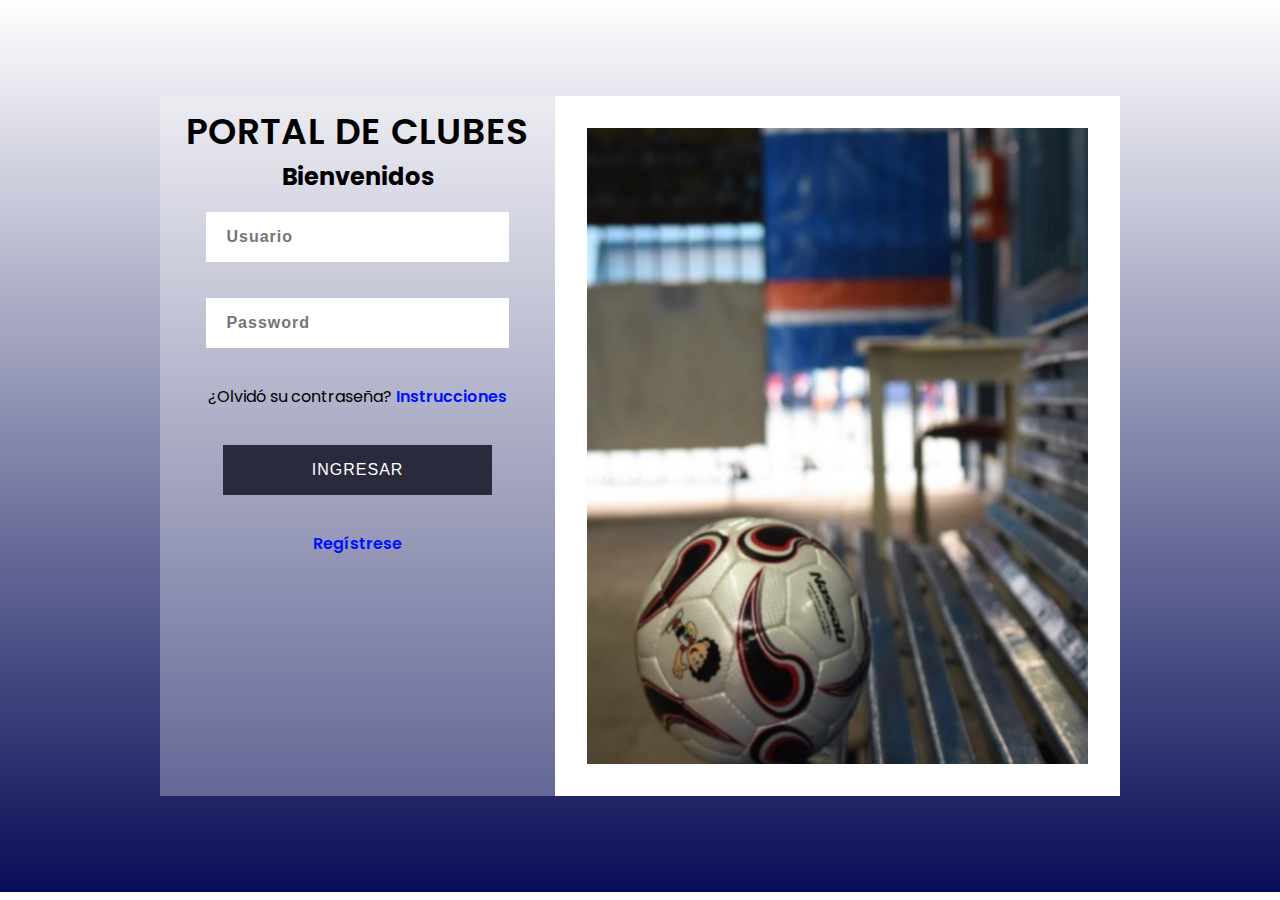
==== index.html @ 8b17bdcb "commit inicial" ====
<!DOCTYPE html>
<html lang="es">
<head>
    <meta charset="UTF-8">
    <meta http-equiv="X-UA-Compatible" content="IE=edge">
    <meta name="viewport" content="width=device-width, initial-scale=1.0">
    <link rel="stylesheet" href="./CSS/style.css">
    
    <title>Inicio</title>
</head>
<body>
    <main>
      <section class="contenedor-gral">
          <div class="info">
            <h1 class="titulo">PORTAL DE CLUBES</h1>
            <h2>Bienvenidos</h2>

            <form class="formulario" action="#" method="post">
                <input class="input" type="text" placeholder="Usuario" required>
                <input class="input" type="password" placeholder="Password" required>
                <p>¿Olvidó su contraseña? <span class="span">Instrucciones</span></p>
                <button class="btn">INGRESAR</button>
                <p><span class="span">Regístrese</span></p>
            </form>
          </div>
            <img class="portada" src="images/background-div.png" alt="">
      </section>
    </main>
</body>
</html>
---- CSS/style.css ----
@import url('https://fonts.googleapis.com/css2?family=Poppins:wght@400;600;700&display=swap');


* {
    margin: 0;
    padding: 0;
    box-sizing: border-box;
}

body {
    font-family: 'Poppins', sans-serif;
    background-image: linear-gradient(to top, #080d57 0%, #ffffff 100%);
}

.contenedor-gral {
    height: 43.75em;
    width: 60em;
    margin: 6em auto;
    display: flex;
    justify-content: space-between;
    overflow: hidden;
}

.info {
    width: 50%;
    display: flex;
    flex-direction: column;
    align-items: center;
    text-align: center;
    padding-top: 0.5rem;
    /* background-color: var(--login-bg); */
    background-color: rgba(255, 255, 255, .3);
}

.portada {
    padding: 2rem;
    width: 70%;
    /* background-color: var(--image-bg); */
    background-color: #ffffff;
    box-sizing: border-box;
    overflow: hidden;
}

.titulo {
    text-transform: capitalize;
    font-size: 2.25rem;
    font-weight: 600;
    letter-spacing: 1px;
    color: #000000;
}

.formulario {
    height: 55%;
    width: 85%;
    display: flex;
    flex-direction: column;
    justify-content: space-around;
    align-items: center;
}

.input, .btn {
    width: 90%;
    height: 3.125rem;
    font-size: 1em;
}

.input {
    padding-left: 20px;
    border: none;
    font-weight: 600;
    letter-spacing: 1px;
    box-sizing: border-box;
}

.input:hover {
    border: 2px solid #000000;
}

.btn {
    width: 80%;
    letter-spacing: 1px;
    text-transform: uppercase;
    color: white;
    border: none;
    background-color: #2a2a3d;
    cursor: pointer;
    transition: all .3s;
}

.btn:hover {
    background-color: #181824;
    transform: scale(1.02);
}

.formulario p {
    margin: 0;
}

.span {
    color: #0011ff;
    font-weight: 600;
    cursor: pointer;
}

@media screen and (max-width: 1000px) {
    .contenedor-gral {
        width: 70%;
        margin-top: 3rem;
    }
    .info {
        width: 100%;
    }
    
    .portada {
        display: none;
    }  
}

@media screen and (max-width: 650px) {
    .contenedor-gral {
        width: 90%;
    }
}

@media screen and (max-width: 500px) {
    .contenedor-gral {
        height: 90%;
    }

    .social-login {
        flex-direction: column;
        align-items: center;
        height: 30%;
    }

    .info > p {
        margin: 0;
    }
}
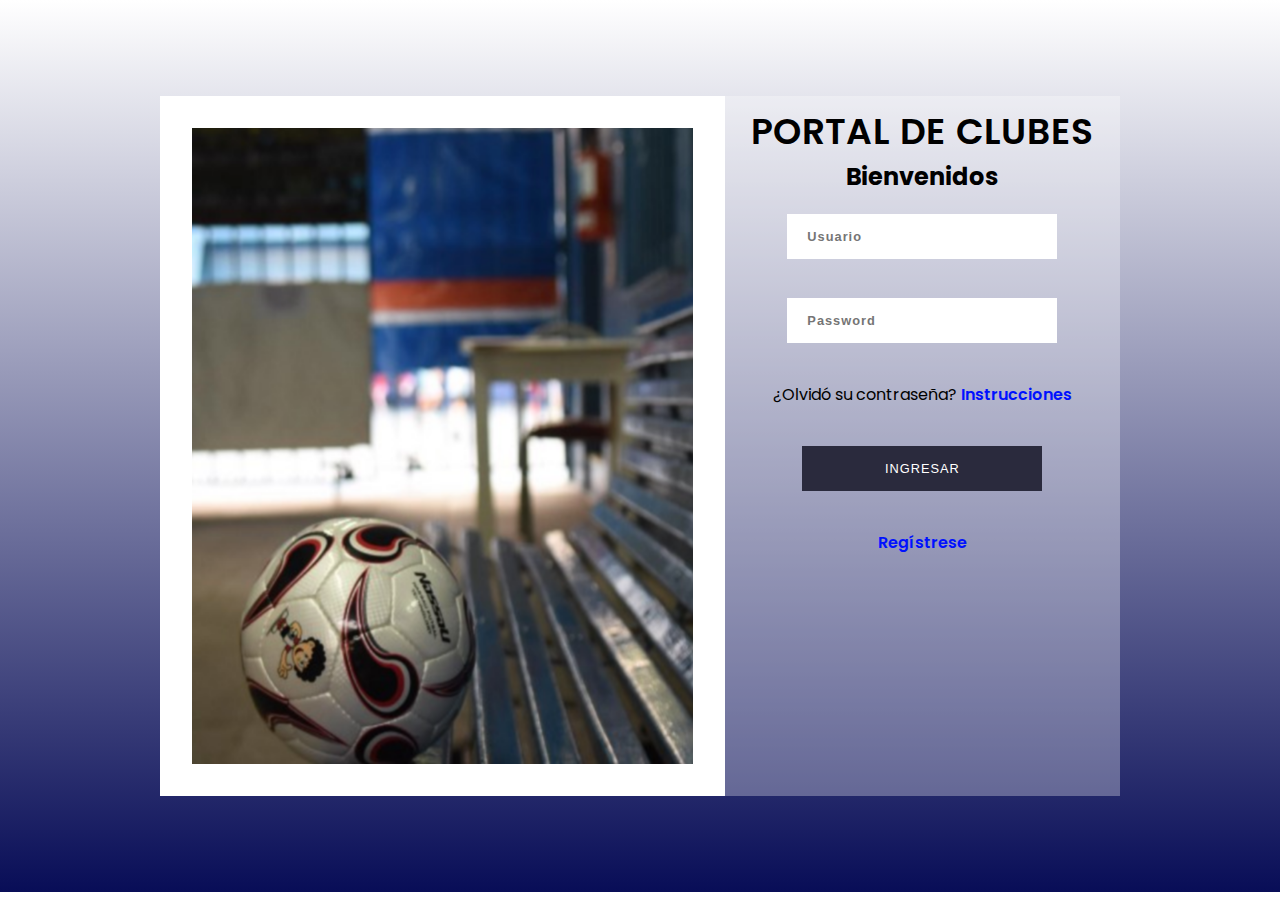
==== commit 3e0ceeff: "mismo tamaño en responsividad de form" ====
--- a/index.html
+++ b/index.html
@@ -11,6 +11,8 @@
 <body>
     <main>
       <section class="contenedor-gral">
+        <img class="portada" src="images/background-div.png" alt="">
+          
           <div class="info">
             <h1 class="titulo">PORTAL DE CLUBES</h1>
             <h2>Bienvenidos</h2>
@@ -23,7 +25,6 @@
                 <p><span class="span">Regístrese</span></p>
             </form>
           </div>
-            <img class="portada" src="images/background-div.png" alt="">
       </section>
     </main>
 </body>
--- a/CSS/style.css
+++ b/CSS/style.css
@@ -17,6 +17,7 @@
     width: 60em;
     margin: 6em auto;
     display: flex;
+    justify-content: center;
     justify-content: space-between;
     overflow: hidden;
 }
@@ -51,7 +52,7 @@
 
 .formulario {
     height: 55%;
-    width: 85%;
+    width: 300px;
     display: flex;
     flex-direction: column;
     justify-content: space-around;
@@ -60,13 +61,14 @@
 
 .input, .btn {
     width: 90%;
-    height: 3.125rem;
-    font-size: 1em;
+    height: 2.825rem;
+    font-size: .8em;
 }
 
 .input {
     padding-left: 20px;
     border: none;
+    outline: none;
     font-weight: 600;
     letter-spacing: 1px;
     box-sizing: border-box;
@@ -103,12 +105,31 @@
 }
 
 @media screen and (max-width: 1000px) {
+    .titulo {
+        font-size: 1.45rem;
+        color: #000000;
+    }
+    h2 {
+        font-size: 1rem;
+    }
+    .formulario {
+        .titulo {
+    text-transform: capitalize;
+    font-size: 2.25rem;
+    font-weight: 600;
+    letter-spacing: 1px;
+    color: #000000;
+}
+        /* height: 55%; */
+        width: 300px;
+    }
     .contenedor-gral {
         width: 70%;
         margin-top: 3rem;
+        justify-content: space-evenly;
     }
     .info {
-        width: 100%;
+        width: 300px;
     }
     
     .portada {
@@ -117,20 +138,22 @@
 }
 
 @media screen and (max-width: 650px) {
+    .formulario {
+        /* height: 55%; */
+        width: 300px;
+    }
     .contenedor-gral {
         width: 90%;
     }
 }
 
 @media screen and (max-width: 500px) {
+    .formulario {
+        /* height: 55%; */
+        width: 300px;
+    }
     .contenedor-gral {
-        height: 90%;
-    }
-
-    .social-login {
-        flex-direction: column;
-        align-items: center;
-        height: 30%;
+        /* height: 90%; */
     }
 
     .info > p {
@@ -141,6 +164,3 @@
 
 
 
-
-
-
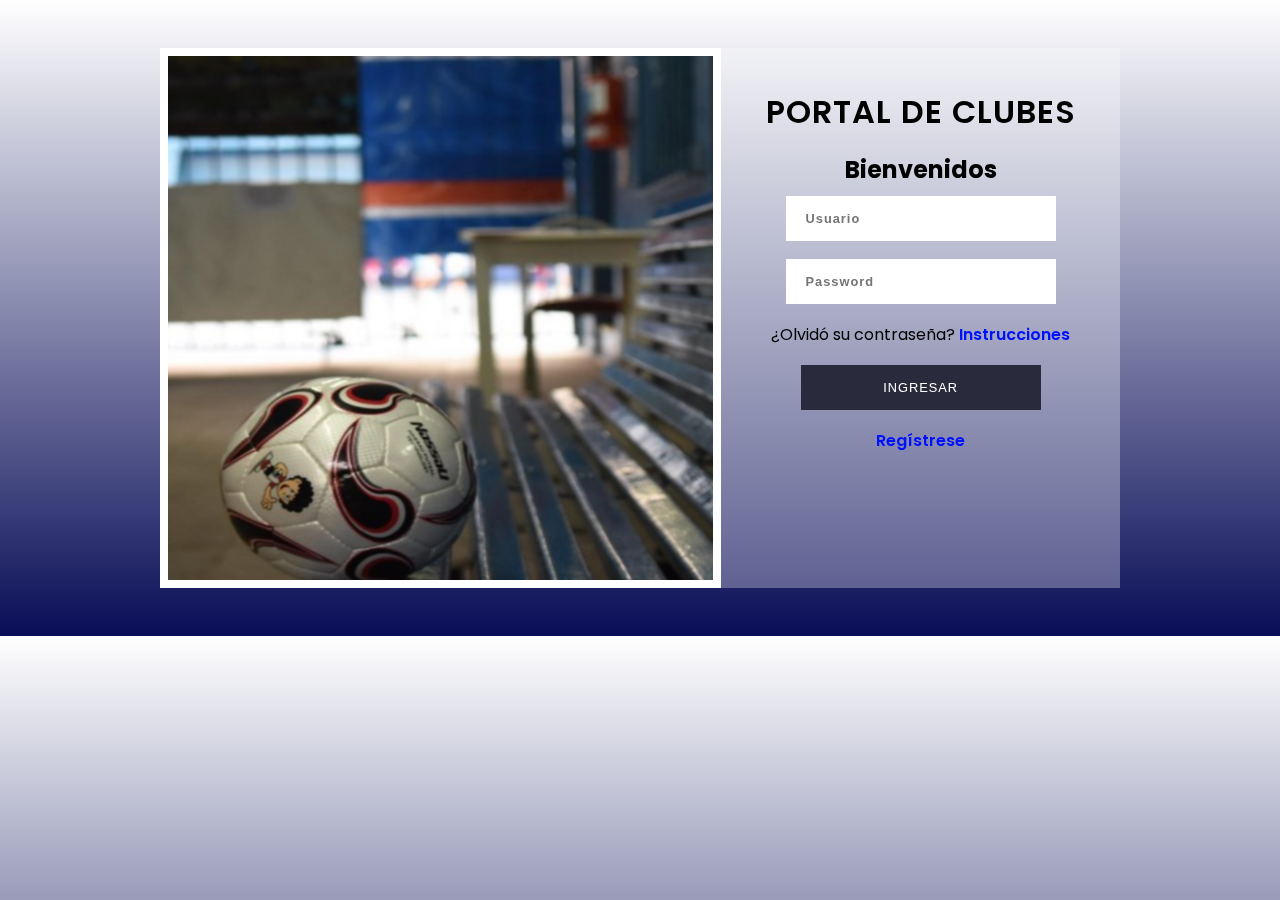
==== commit 660ac374: "se agrega video de fondo y correcciones modelo de caja" ====
--- a/index.html
+++ b/index.html
@@ -10,6 +10,9 @@
 </head>
 <body>
     <main>
+      <video autoplay muted loop id="backgroundVideo">
+        <source src="./video/video_neronal(1080p).mp4" type="video/mp4">
+      </video>
       <section class="contenedor-gral">
         <img class="portada" src="images/background-div.png" alt="">
           
--- a/CSS/style.css
+++ b/CSS/style.css
@@ -1,5 +1,5 @@
+
 @import url('https://fonts.googleapis.com/css2?family=Poppins:wght@400;600;700&display=swap');
-
 
 * {
     margin: 0;
@@ -12,10 +12,19 @@
     background-image: linear-gradient(to top, #080d57 0%, #ffffff 100%);
 }
 
+#backgroundVideo {
+    position: fixed;
+    right: 0;
+    bottom: 0;
+    min-width: 100%;
+    min-height: 100%;
+    z-index: -1;
+}
+
 .contenedor-gral {
-    height: 43.75em;
+    height: 33.75em;
     width: 60em;
-    margin: 6em auto;
+    margin: 3em auto;
     display: flex;
     justify-content: center;
     justify-content: space-between;
@@ -24,19 +33,18 @@
 
 .info {
     width: 50%;
+    /* height: 500px; */
     display: flex;
     flex-direction: column;
     align-items: center;
     text-align: center;
-    padding-top: 0.5rem;
-    /* background-color: var(--login-bg); */
+    padding-top: 2.5rem;
     background-color: rgba(255, 255, 255, .3);
 }
 
 .portada {
-    padding: 2rem;
+    padding: .5rem;
     width: 70%;
-    /* background-color: var(--image-bg); */
     background-color: #ffffff;
     box-sizing: border-box;
     overflow: hidden;
@@ -44,10 +52,11 @@
 
 .titulo {
     text-transform: capitalize;
-    font-size: 2.25rem;
+    font-size: 2rem;
     font-weight: 600;
     letter-spacing: 1px;
     color: #000000;
+    padding-bottom: 1rem;
 }
 
 .formulario {
@@ -104,6 +113,8 @@
     cursor: pointer;
 }
 
+/* ----------------------------- MEDIA QUERIES -------------------------- */
+
 @media screen and (max-width: 1000px) {
     .titulo {
         font-size: 1.45rem;
@@ -112,17 +123,7 @@
     h2 {
         font-size: 1rem;
     }
-    .formulario {
-        .titulo {
-    text-transform: capitalize;
-    font-size: 2.25rem;
-    font-weight: 600;
-    letter-spacing: 1px;
-    color: #000000;
-}
-        /* height: 55%; */
-        width: 300px;
-    }
+
     .contenedor-gral {
         width: 70%;
         margin-top: 3rem;
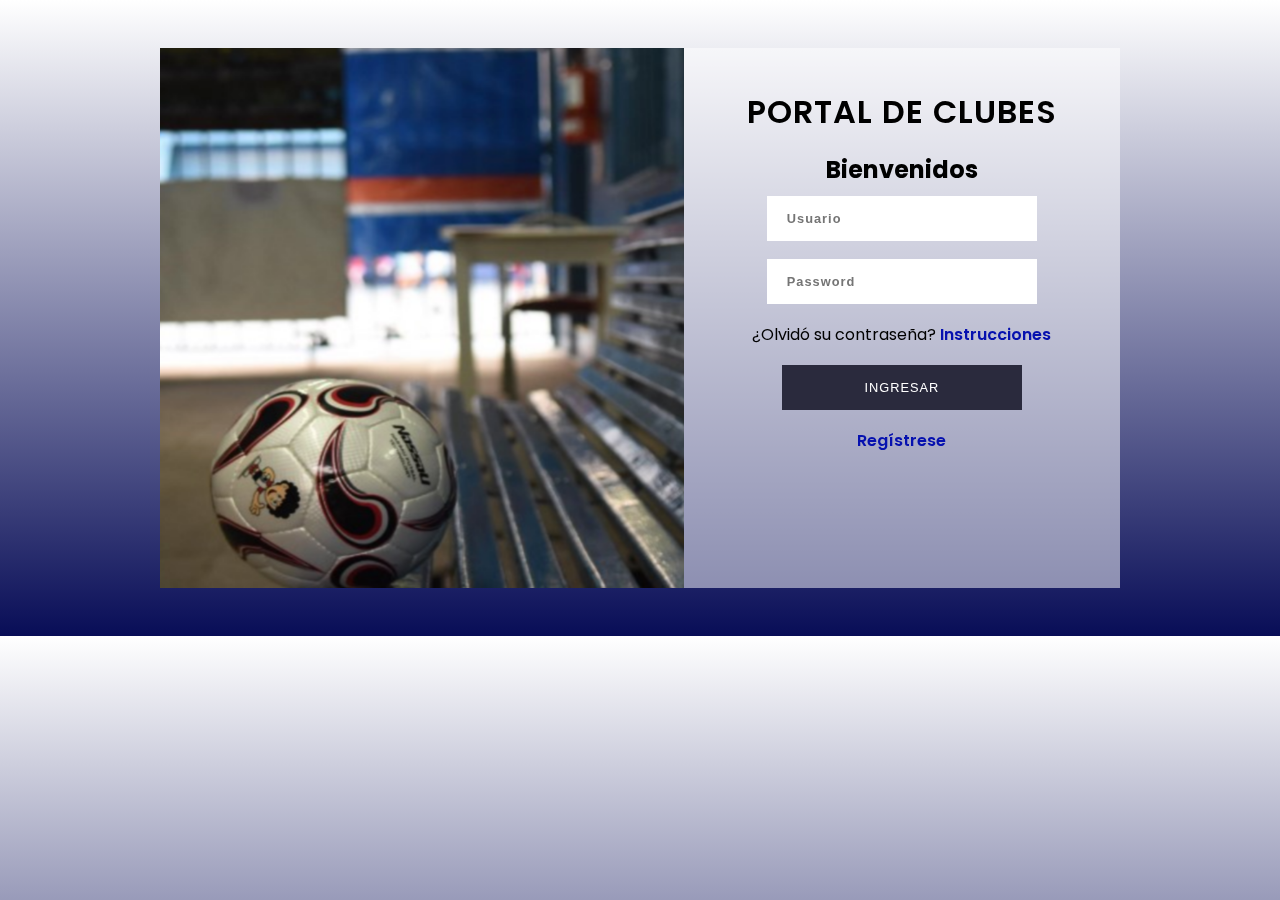
==== commit a6785b4d: "se agregan vistas" ====
--- a/index.html
+++ b/index.html
@@ -4,14 +4,14 @@
     <meta charset="UTF-8">
     <meta http-equiv="X-UA-Compatible" content="IE=edge">
     <meta name="viewport" content="width=device-width, initial-scale=1.0">
-    <link rel="stylesheet" href="./CSS/style.css">
+    <link rel="stylesheet" href="./CSS/style-login.css">
     
     <title>Inicio</title>
 </head>
 <body>
     <main>
       <video autoplay muted loop id="backgroundVideo">
-        <source src="./video/video_neronal(1080p).mp4" type="video/mp4">
+        <source src="./video/video_neuronal(1080p).mp4" type="video/mp4">
       </video>
       <section class="contenedor-gral">
         <img class="portada" src="images/background-div.png" alt="">
@@ -25,7 +25,7 @@
                 <input class="input" type="password" placeholder="Password" required>
                 <p>¿Olvidó su contraseña? <span class="span">Instrucciones</span></p>
                 <button class="btn">INGRESAR</button>
-                <p><span class="span">Regístrese</span></p>
+                <a href="home.html"><span class="span">Regístrese</span></a>
             </form>
           </div>
       </section>
--- a/CSS/style-login.css
+++ b/CSS/style-login.css
@@ -0,0 +1,172 @@
+
+@import url('https://fonts.googleapis.com/css2?family=Poppins:wght@400;600;700&display=swap');
+
+* {
+    margin: 0;
+    padding: 0;
+    box-sizing: border-box;
+}
+
+body {
+    font-family: 'Poppins', sans-serif;
+    background-image: linear-gradient(to top, #080d57 0%, #ffffff 100%);
+}
+
+#backgroundVideo {
+    position: fixed;
+    right: 0;
+    bottom: 0;
+    min-width: 100%;
+    min-height: 100%;
+    z-index: -1;
+}
+
+.contenedor-gral {
+    height: 33.75em;
+    width: 60em;
+    margin: 3em auto;
+    display: flex;
+    justify-content: center;
+    justify-content: space-between;
+    overflow: hidden;
+}
+
+.info {
+    width: 50%;
+    /* height: 500px; */
+    display: flex;
+    flex-direction: column;
+    align-items: center;
+    text-align: center;
+    padding-top: 2.5rem;
+    background-color: rgba(255, 255, 255, .5);
+}
+
+.portada {
+    /* padding: .1rem; */
+    width: 60%;
+    background-color: #ffffff;
+    box-sizing: border-box;
+    overflow: hidden;
+}
+
+.titulo {
+    text-transform: capitalize;
+    font-size: 2rem;
+    font-weight: 600;
+    letter-spacing: 1px;
+    color: #000000;
+    padding-bottom: 1rem;
+}
+
+.formulario {
+    height: 55%;
+    width: 300px;
+    display: flex;
+    flex-direction: column;
+    justify-content: space-around;
+    align-items: center;
+}
+
+.input, .btn {
+    width: 90%;
+    height: 2.825rem;
+    font-size: .8em;
+}
+
+.input {
+    padding-left: 20px;
+    border: none;
+    outline: none;
+    font-weight: 600;
+    letter-spacing: 1px;
+    box-sizing: border-box;
+}
+
+.input:hover {
+    border: 2px solid #000000;
+}
+
+.btn {
+    width: 80%;
+    letter-spacing: 1px;
+    text-transform: uppercase;
+    color: white;
+    border: none;
+    background-color: #2a2a3d;
+    cursor: pointer;
+    transition: all .3s;
+}
+
+.btn:hover {
+    background-color: #181824;
+    transform: scale(1.02);
+}
+
+.formulario p {
+    margin: 0;
+}
+
+.formulario a {
+    margin: 0;
+    text-decoration: none;
+}
+
+.span {
+    color: #0611af;
+    font-weight: 600;
+    cursor: pointer;
+}
+
+/* ----------------------------- MEDIA QUERIES -------------------------- */
+
+@media screen and (max-width: 1000px) {
+    .titulo {
+        font-size: 1.45rem;
+        color: #000000;
+    }
+    h2 {
+        font-size: 1rem;
+    }
+
+    .contenedor-gral {
+        width: 70%;
+        margin-top: 3rem;
+        justify-content: space-evenly;
+    }
+    .info {
+        width: 300px;
+    }
+    
+    .portada {
+        display: none;
+    }  
+}
+
+@media screen and (max-width: 650px) {
+    .formulario {
+        /* height: 55%; */
+        width: 300px;
+    }
+    .contenedor-gral {
+        width: 90%;
+    }
+}
+
+@media screen and (max-width: 500px) {
+    .formulario {
+        /* height: 55%; */
+        width: 300px;
+    }
+    /* .contenedor-gral {
+        height: 90%;
+    } */
+
+    .info > p {
+        margin: 0;
+    }
+}
+
+
+
+
